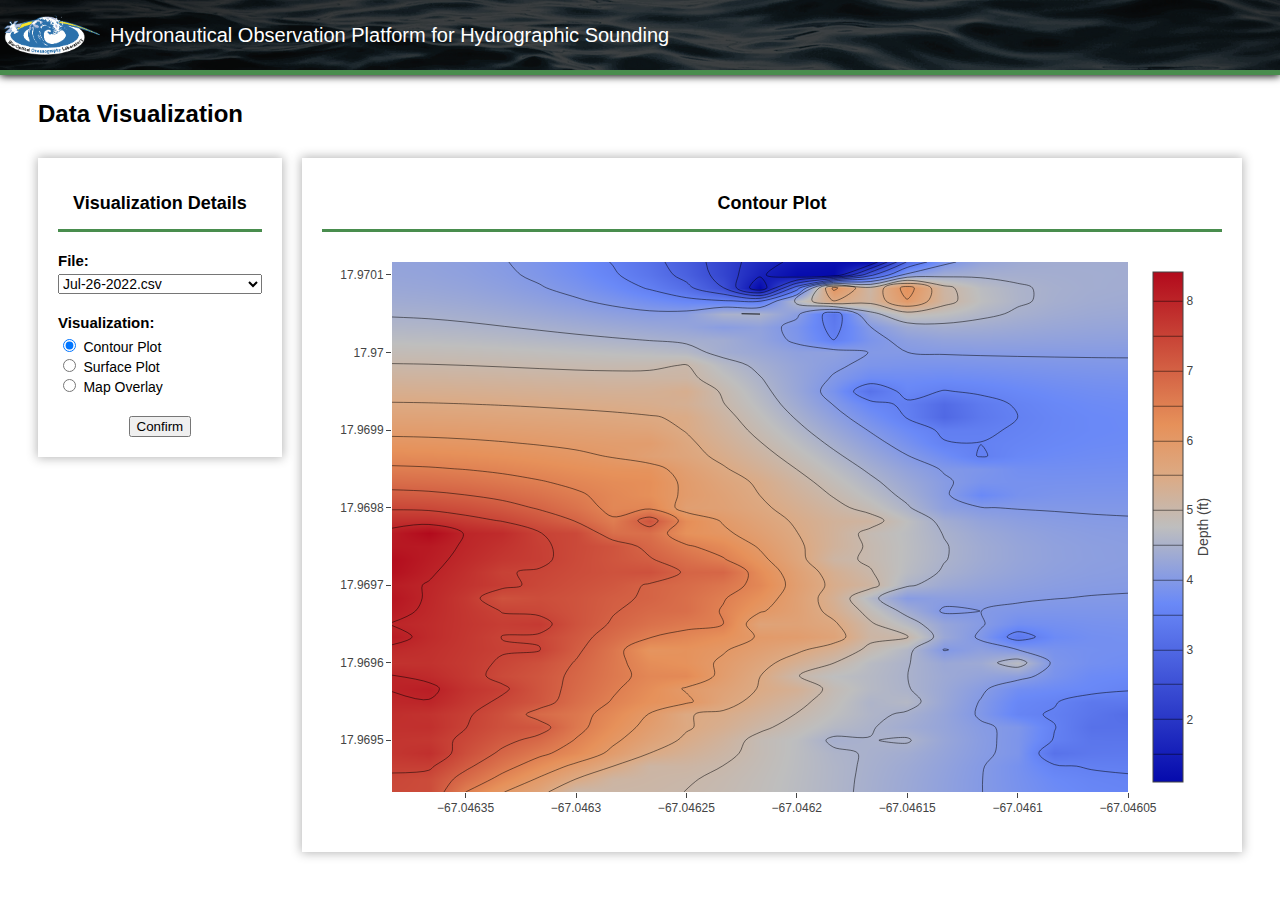
==== src/browser-testing/index.html @ 7e46f149 "browser countour, surface and map overlay" ====
<!DOCTYPE html>
<html lang="en">
<head>
    <meta charset="UTF-8">
    <meta http-equiv="X-UA-Compatible" content="IE=edge">
    <meta name="viewport" content="width=device-width, initial-scale=1.0">
    <title>HOPHS</title>
    <link rel="stylesheet" href="style.css">

    <script src="./assets/lib/d3.js"></script>
    <script src="./assets/lib/jquery.js"></script>
    <script src="./assets/lib/plotly.js"></script>

</head>
<body>
    <div class="banner">
        <div class="logo">
            Hydronautical Observation Platform for Hydrographic Sounding
        </div>
    </div>
    <div class="heading"><h1>Data Visualization</h1></div>
    <div class="app-container">
        <div class="details-container">
            <div class="container-heading">
                <h2>Visualization Details</h2>
            </div>
            <div class="detail">
                <h3>File:</h3>
                <select name="files" id="files"></select>
            </div>
            <div class="detail">
                <h3>Visualization:</h3>
                <input type="radio" name="visualization" id="contour" checked>
                <label for="map">Contour Plot</label>
                <br>
                <input type="radio" name="visualization" id="surface">
                <label for="surface">Surface Plot</label>
                <br>
                <input type="radio" name="visualization" id="map">
                <label for="map">Map Overlay</label>
            </div>

            <div class="confirm-button">
                <button onclick="graph()">Confirm</button>
            </div>
            
        </div>
        <div class="graph-container">
            <div class="container-heading">
                <h2 id="graph-heading">Graph</h2>
            </div>
            <div class="loader"></div>
            <div id="plot-div"></div>
        </div>
    </div>
    <script src="app.js" defer></script>
</body>
</html>
---- src/browser-testing/style.css ----
* {
    font-family: 'Segoe UI', Tahoma, Geneva, Verdana, sans-serif;
}

h1 {
    font-size: 24px;
}

h2 {
    font-size: 18px;
}

h3 {
    font-size: 15px;
    margin-bottom: 5px;
}

select {
    width: 100%;
    font-size: 14px;
}

label {
    font-size: 14px;
}

button:hover {
    cursor: pointer;
}

button:active {
    cursor: wait;
}

.banner {
    background: url(./assets/img/ocean.png);
    position: absolute;
    left: 0;
    top: 0;
    width: 100%;
    height: 70px;
    border-bottom: 5px solid rgb(73, 141, 78);
    box-shadow: 0 1px 8px 0 rgb(0, 0, 0);
}

.logo {
    font-size: 20px;
    line-height: 70px;
    text-indent: 110px;
    color: white;
    background: url(./assets/img/bio-optics_logo.png) no-repeat left;
    background-size: 100px;
}

.heading {
    display: block;
    color: black;
    margin-top: 100px;
    margin-left: 30px;
    font-size: 24px;
    font-weight: bold;
    width: calc(100% - 30px);
    height: auto;
}

.app-container {
    margin: 30px;
    width: calc(100% - 60px);
    height: 100%;
    display: flex;
    /* border: 2px solid black; */
}

.details-container {
    padding: 20px;
    width: 20%;
    height: max-content;
    margin-right: 20px;
    box-shadow: 0 0 10px 1px rgb(182, 182, 182);
}

.container-heading {
    width: 100%;
    border-bottom: 3px solid rgb(73, 141, 78);
    text-align: center;
}

.detail {
    width: 100%;
    margin-top: 20px;
}

.confirm-button {
    margin-top: 20px;
    text-align: center;
}

.graph-container {
    padding: 20px;
    width: calc(90% - 20px);
    height: 100%;
    box-shadow: 0 0 10px 1px rgb(182, 182, 182);
}
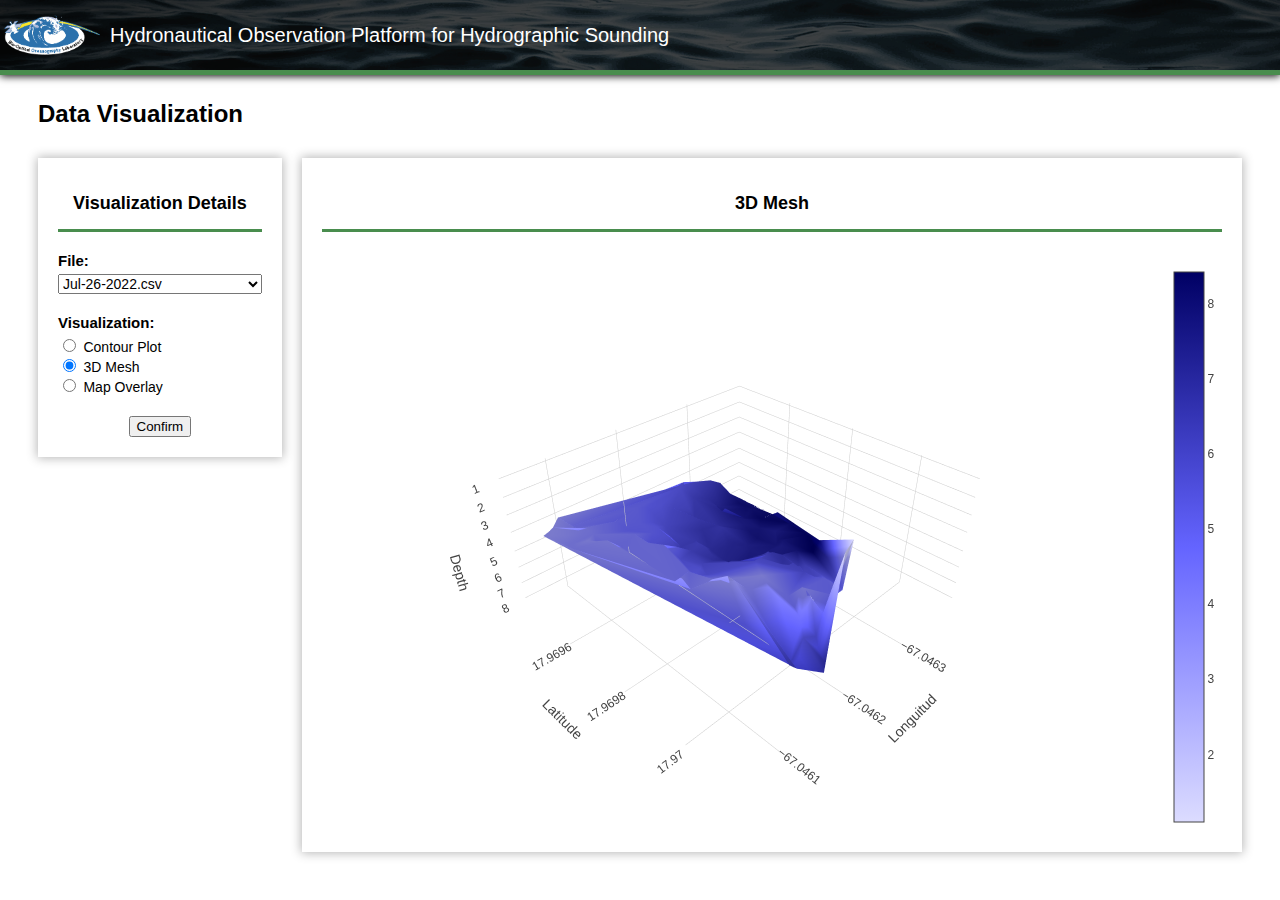
==== commit 80adbf31: "better visuals" ====
--- a/src/browser-testing/index.html
+++ b/src/browser-testing/index.html
@@ -1,58 +1,59 @@
 <!DOCTYPE html>
 <html lang="en">
-<head>
-    <meta charset="UTF-8">
-    <meta http-equiv="X-UA-Compatible" content="IE=edge">
-    <meta name="viewport" content="width=device-width, initial-scale=1.0">
-    <title>HOPHS</title>
-    <link rel="stylesheet" href="style.css">
+	<head>
+		<meta charset="UTF-8" />
+		<meta http-equiv="X-UA-Compatible" content="IE=edge" />
+		<meta name="viewport" content="width=device-width, initial-scale=1.0" />
+		<title>HOPHS</title>
+		<link rel="stylesheet" href="style.css" />
 
-    <script src="./assets/lib/d3.js"></script>
-    <script src="./assets/lib/jquery.js"></script>
-    <script src="./assets/lib/plotly.js"></script>
+		<script src="./assets/lib/d3.js"></script>
+		<script src="./assets/lib/jquery.js"></script>
+		<script src="./assets/lib/plotly.js"></script>
+	</head>
+	<body>
+		<div class="banner">
+			<div class="logo">
+				Hydronautical Observation Platform for Hydrographic Sounding
+			</div>
+		</div>
+		<div class="heading"><h1>Data Visualization</h1></div>
+		<div class="app-container">
+			<div class="details-container">
+				<div class="container-heading">
+					<h2>Visualization Details</h2>
+				</div>
+				<div class="detail">
+					<h3>File:</h3>
+					<select name="files" id="files"></select>
+				</div>
+				<div class="detail">
+					<h3>Visualization:</h3>
+					<input type="radio" name="visualization" id="contour" />
+					<label for="map">Contour Plot</label>
+					<br />
+					<!-- <input type="radio" name="visualization" id="surface" />
+					<label for="surface">Surface Plot</label>
+					<br /> -->
+					<input type="radio" name="visualization" id="mesh" checked />
+					<label for="mesh">3D Mesh</label>
+					<br />
+					<input type="radio" name="visualization" id="map" />
+					<label for="map">Map Overlay</label>
+				</div>
 
-</head>
-<body>
-    <div class="banner">
-        <div class="logo">
-            Hydronautical Observation Platform for Hydrographic Sounding
-        </div>
-    </div>
-    <div class="heading"><h1>Data Visualization</h1></div>
-    <div class="app-container">
-        <div class="details-container">
-            <div class="container-heading">
-                <h2>Visualization Details</h2>
-            </div>
-            <div class="detail">
-                <h3>File:</h3>
-                <select name="files" id="files"></select>
-            </div>
-            <div class="detail">
-                <h3>Visualization:</h3>
-                <input type="radio" name="visualization" id="contour" checked>
-                <label for="map">Contour Plot</label>
-                <br>
-                <input type="radio" name="visualization" id="surface">
-                <label for="surface">Surface Plot</label>
-                <br>
-                <input type="radio" name="visualization" id="map">
-                <label for="map">Map Overlay</label>
-            </div>
-
-            <div class="confirm-button">
-                <button onclick="graph()">Confirm</button>
-            </div>
-            
-        </div>
-        <div class="graph-container">
-            <div class="container-heading">
-                <h2 id="graph-heading">Graph</h2>
-            </div>
-            <div class="loader"></div>
-            <div id="plot-div"></div>
-        </div>
-    </div>
-    <script src="app.js" defer></script>
-</body>
-</html>+				<div class="confirm-button">
+					<button onclick="graph()">Confirm</button>
+				</div>
+			</div>
+			<div class="graph-container">
+				<div class="container-heading">
+					<h2 id="graph-heading">Graph</h2>
+				</div>
+				<div class="loader"></div>
+				<div class="graph" id="plot-div"></div>
+			</div>
+		</div>
+		<script src="app.js" defer></script>
+	</body>
+</html>
--- a/src/browser-testing/style.css
+++ b/src/browser-testing/style.css
@@ -1,103 +1,118 @@
 * {
-    font-family: 'Segoe UI', Tahoma, Geneva, Verdana, sans-serif;
+	font-family: "Segoe UI", Tahoma, Geneva, Verdana, sans-serif;
 }
 
 h1 {
-    font-size: 24px;
+	font-size: 24px;
 }
 
 h2 {
-    font-size: 18px;
+	font-size: 18px;
 }
 
 h3 {
-    font-size: 15px;
-    margin-bottom: 5px;
+	font-size: 15px;
+	margin-bottom: 5px;
 }
 
 select {
-    width: 100%;
-    font-size: 14px;
+	width: 100%;
+	font-size: 14px;
+}
+
+select:hover {
+	background: rgb(225, 225, 225);
+	box-shadow: 0 0 10px 1px rgb(222, 222, 222);
+}
+
+select:focus {
+	background: rgb(225, 225, 225);
+	box-shadow: 0 0 10px 1px rgb(222, 222, 222);
 }
 
 label {
-    font-size: 14px;
+	font-size: 14px;
 }
 
 button:hover {
-    cursor: pointer;
+	cursor: pointer;
 }
 
 button:active {
-    cursor: wait;
+	cursor: wait;
 }
 
 .banner {
-    background: url(./assets/img/ocean.png);
-    position: absolute;
-    left: 0;
-    top: 0;
-    width: 100%;
-    height: 70px;
-    border-bottom: 5px solid rgb(73, 141, 78);
-    box-shadow: 0 1px 8px 0 rgb(0, 0, 0);
+	background: url(./assets/img/ocean.png);
+	position: absolute;
+	left: 0;
+	top: 0;
+	width: 100%;
+	height: 70px;
+	border-bottom: 5px solid rgb(73, 141, 78);
+	box-shadow: 0 1px 8px 0 rgb(0, 0, 0);
 }
 
 .logo {
-    font-size: 20px;
-    line-height: 70px;
-    text-indent: 110px;
-    color: white;
-    background: url(./assets/img/bio-optics_logo.png) no-repeat left;
-    background-size: 100px;
+	font-size: 20px;
+	line-height: 70px;
+	text-indent: 110px;
+	color: white;
+	background: url(./assets/img/bio-optics_logo.png) no-repeat left;
+	background-size: 100px;
 }
 
 .heading {
-    display: block;
-    color: black;
-    margin-top: 100px;
-    margin-left: 30px;
-    font-size: 24px;
-    font-weight: bold;
-    width: calc(100% - 30px);
-    height: auto;
+	display: block;
+	color: black;
+	margin-top: 100px;
+	margin-left: 30px;
+	font-size: 24px;
+	font-weight: bold;
+	width: calc(100% - 30px);
+	height: auto;
 }
 
 .app-container {
-    margin: 30px;
-    width: calc(100% - 60px);
-    height: 100%;
-    display: flex;
-    /* border: 2px solid black; */
+	margin: 30px;
+	width: calc(100% - 60px);
+	height: 100%;
+	display: flex;
+	/* border: 2px solid black; */
 }
 
 .details-container {
-    padding: 20px;
-    width: 20%;
-    height: max-content;
-    margin-right: 20px;
-    box-shadow: 0 0 10px 1px rgb(182, 182, 182);
+	padding: 20px;
+	width: 20%;
+	height: max-content;
+	margin-right: 20px;
+	box-shadow: 0 0 10px 1px rgb(182, 182, 182);
 }
 
 .container-heading {
-    width: 100%;
-    border-bottom: 3px solid rgb(73, 141, 78);
-    text-align: center;
+	width: 100%;
+	border-bottom: 3px solid rgb(73, 141, 78);
+	text-align: center;
 }
 
 .detail {
-    width: 100%;
-    margin-top: 20px;
+	width: 100%;
+	margin-top: 20px;
 }
 
 .confirm-button {
-    margin-top: 20px;
-    text-align: center;
+	margin-top: 20px;
+	text-align: center;
 }
 
 .graph-container {
-    padding: 20px;
-    width: calc(90% - 20px);
-    height: 100%;
-    box-shadow: 0 0 10px 1px rgb(182, 182, 182);
-}+	padding: 20px;
+	width: calc(90% - 20px);
+	height: 100%;
+	box-shadow: 0 0 10px 1px rgb(182, 182, 182);
+}
+
+.graph {
+	width: 100%;
+	height: 100%;
+}
